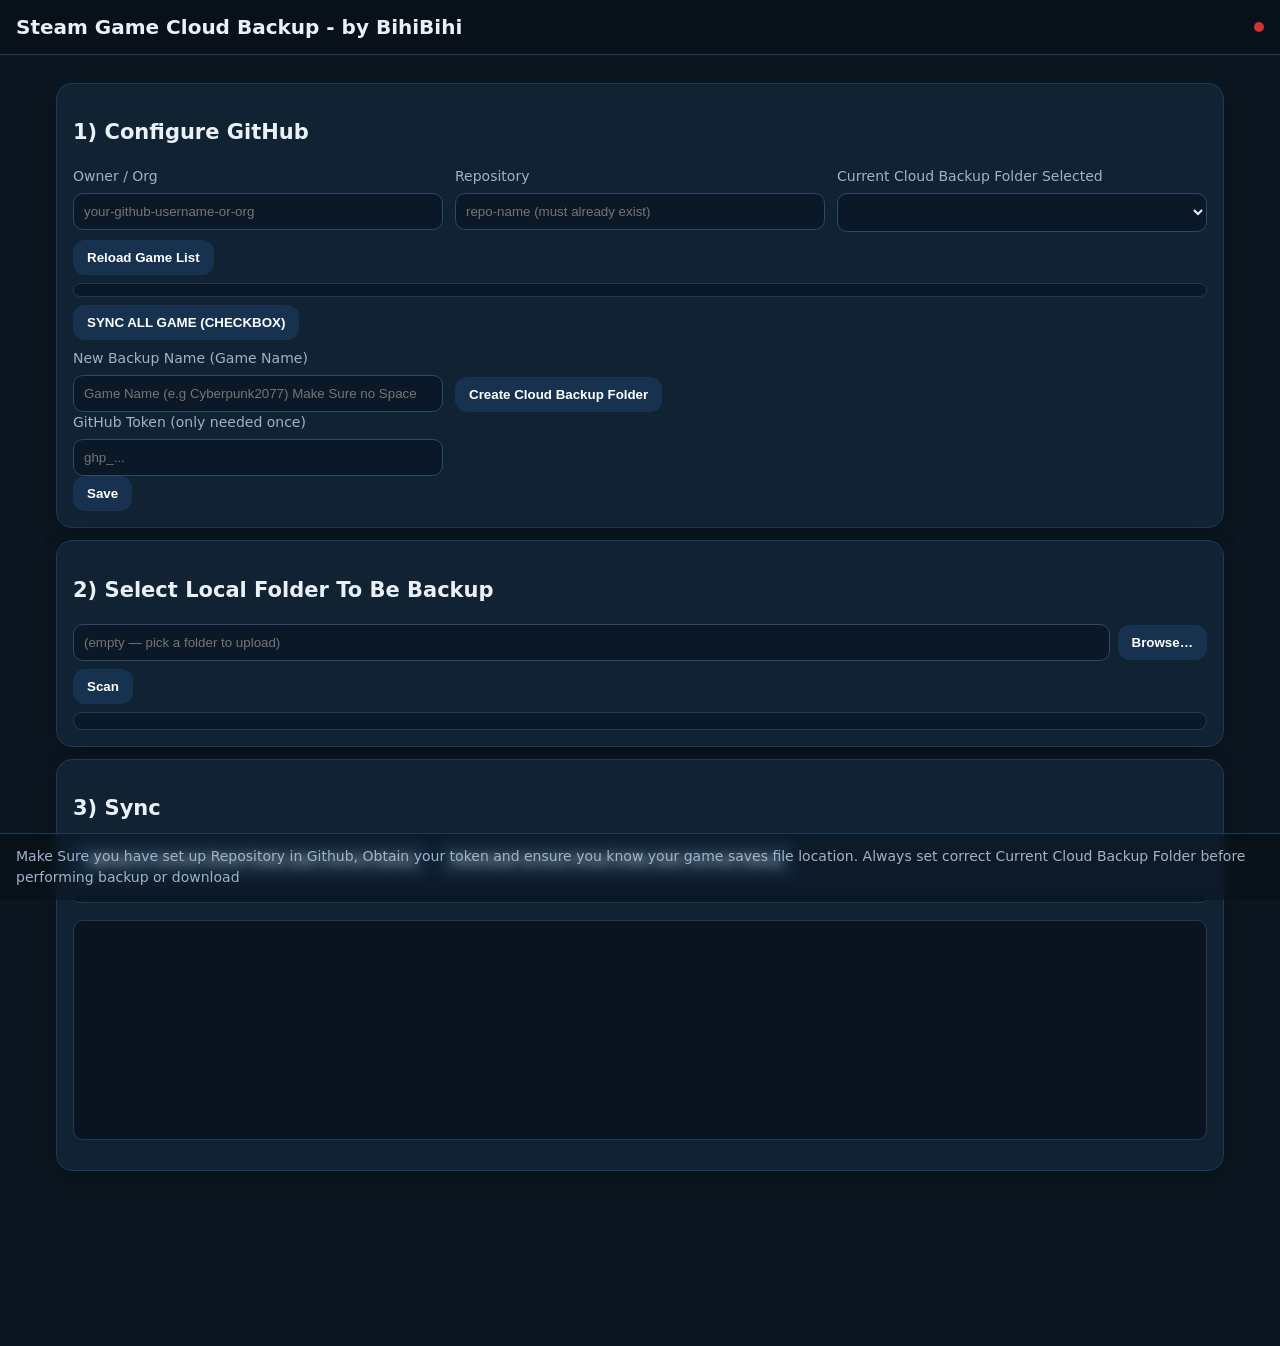
==== templates/index.html @ 960cebba "Add files via upload" ====
<!doctype html>
<html>
  <head>
    <meta charset="utf-8" />
    <meta name="viewport" content="width=device-width, initial-scale=1" />
    <title>Steam Game Cloud Backup - by BihiBihi</title>
    <link rel="stylesheet" href="/static/style.css" />
  </head>
  <body>
    <header>
      <h1>Steam Game Cloud Backup - by BihiBihi</h1>
      <div id="status-dot" title="Disconnected"></div>
    </header>

    <main>
      <section class="card">
        <h2>1) Configure GitHub</h2>
        <div class="grid">
          <div>
            <label>Owner / Org</label>
            <input id="owner" placeholder="your-github-username-or-org" />
          </div>
          <div>
            <label>Repository</label>
            <input id="repo" placeholder="repo-name (must already exist)" />
          </div>
          <div>
            <label>Current Cloud Backup Folder Selected</label>
            <select id="branch-dd"></select>
            <input id="branch" value="main" style="display:none" />
          </div>
        </div>

        <div class="row">
          <button id="load-branches">Reload Game List</button>
          <span id="branch-count" class="muted"></span>
        </div>

        <div id="branch-list" class="branch-list">
          <!-- filled by JS -->
        </div>

        <div class="row">
          <button id="sync-all">SYNC ALL GAME (CHECKBOX)</button>
        </div>

        <div class="grid">
          <div>
            <label>New Backup Name (Game Name)</label>
            <input id="new-branch-name" placeholder="Game Name (e.g Cyberpunk2077) Make Sure no Space" />
          </div>
          <div style="display:flex;align-items:flex-end">
            <button id="create-branch">Create Cloud Backup Folder</button>
          </div>
        </div>

        <div class="grid">
          <div>
            <label>GitHub Token <span class="muted">(only needed once)</span></label>
            <input id="token" type="password" placeholder="ghp_..." />
          </div>
        </div>
        <button id="save-config">Save</button>
        <span id="config-status" class="muted"></span>
      </section>

      <section class="card">
        <h2>2) Select Local Folder To Be Backup</h2>
        <div class="row">
          <input id="selected-folder" readonly placeholder="(empty — pick a folder to upload)" />
          <button id="btn-select">Browse…</button>
        </div>
        <div class="row">
          <button id="btn-scan">Scan</button>
          <span id="scan-count" class="muted"></span>
          <span id="mapped-folder-tip" class="muted" style="margin-left:auto"></span>
        </div>
        <div id="files"></div>
      </section>

      <section class="card">
        <h2>3) Sync</h2>
        <div class="row">
          <button id="btn-upload">Upload to Current Cloud Folder (See Current Game)</button>
          <button id="btn-download">Download Current Cloud Folder (See Current Game)</button>
        </div>
        <progress id="progress" value="0" max="100" style="width:100%;height:10px;"></progress>
        <pre id="log" class="log"></pre>
      </section>
    </main>

    <footer>
      <span class="muted">Make Sure you have set up Repository in Github, Obtain your token and ensure you know your game saves file location. Always set correct Current Cloud Backup Folder before performing backup or download</span>
    </footer>

    <script src="/static/main.js"></script>
  </body>
</html>
---- static/style.css ----
*{box-sizing:border-box} :root{--bg:#0b1620;--fg:#e9f1f7;--muted:#9fb3c8;--card:#112233;--accent:#79c0ff;--ok:#8bd17c;--warn:#ffd166}
body{margin:0;background:var(--bg);color:var(--fg);font:14px/1.5 system-ui,Segoe UI,Roboto,Helvetica,Arial}
header,footer{position:sticky;background:rgba(0,0,0,.2);backdrop-filter:blur(6px);padding:12px 16px;display:flex;align-items:center;gap:12px}
header{top:0;border-bottom:1px solid #1e3a5a}
footer{bottom:0;border-top:1px solid #1e3a5a;justify-content:space-between}
h1{margin:0;font-size:20px}
main{padding:16px;max-width:1200px;margin:0 auto 80px}
.card{background:var(--card);border:1px solid #1e3a5a;border-radius:16px;padding:16px;margin:12px 0;box-shadow:0 6px 22px rgba(0,0,0,.2)}
.grid{display:grid;grid-template-columns:repeat(3,1fr);gap:12px}
.row{display:flex;gap:8px;align-items:center;margin:8px 0}
label{display:block;margin-bottom:6px;color:var(--muted)}
input,select{width:100%;padding:10px;border-radius:10px;border:1px solid #2b486b;background:#0b1827;color:var(--fg)}
button{padding:10px 14px;border:none;border-radius:12px;background:#17324e;color:#fff;cursor:pointer;font-weight:600}
button:hover{filter:brightness(1.1)}
.muted{color:var(--muted)}
#files{max-height:260px;overflow:auto;border:1px solid #1e3a5a;border-radius:10px;padding:8px;margin-top:8px;background:#0b1827}
.file-row{display:grid;grid-template-columns:1fr 120px 280px;gap:8px;padding:6px 4px;border-bottom:1px dashed #25476f}
.file-row:last-child{border-bottom:none}
.log{background:#0a1320;border:1px solid #1e3a5a;border-radius:10px;padding:10px;height:220px;overflow:auto}

#status-dot{width:10px;height:10px;border-radius:50%;background:#c33;margin-left:auto}
#status-dot.ok{background:var(--ok)}

#branch-list{border:1px solid #1e3a5a;border-radius:12px;background:#0b1827;max-height:260px;overflow:auto;padding:6px}
.branch-row{display:grid;grid-template-columns:28px 240px 1fr 220px;gap:8px;align-items:center;padding:6px;border-bottom:1px dashed #25476f}
.branch-row:last-child{border-bottom:none}
.branch-head{font-weight:700;opacity:.8}
.branch-updated{font-family:monospace}
.badge{display:inline-block;padding:2px 8px;border-radius:999px;background:#0e2238;color:#fff;border:1px solid #274d7a;font-size:12px}

progress{appearance:none}
progress::-webkit-progress-bar{background:#0b1827;border-radius:6px;border:1px solid #1e3a5a}
progress::-webkit-progress-value{background:linear-gradient(90deg,var(--accent),#7ee787);border-radius:6px}
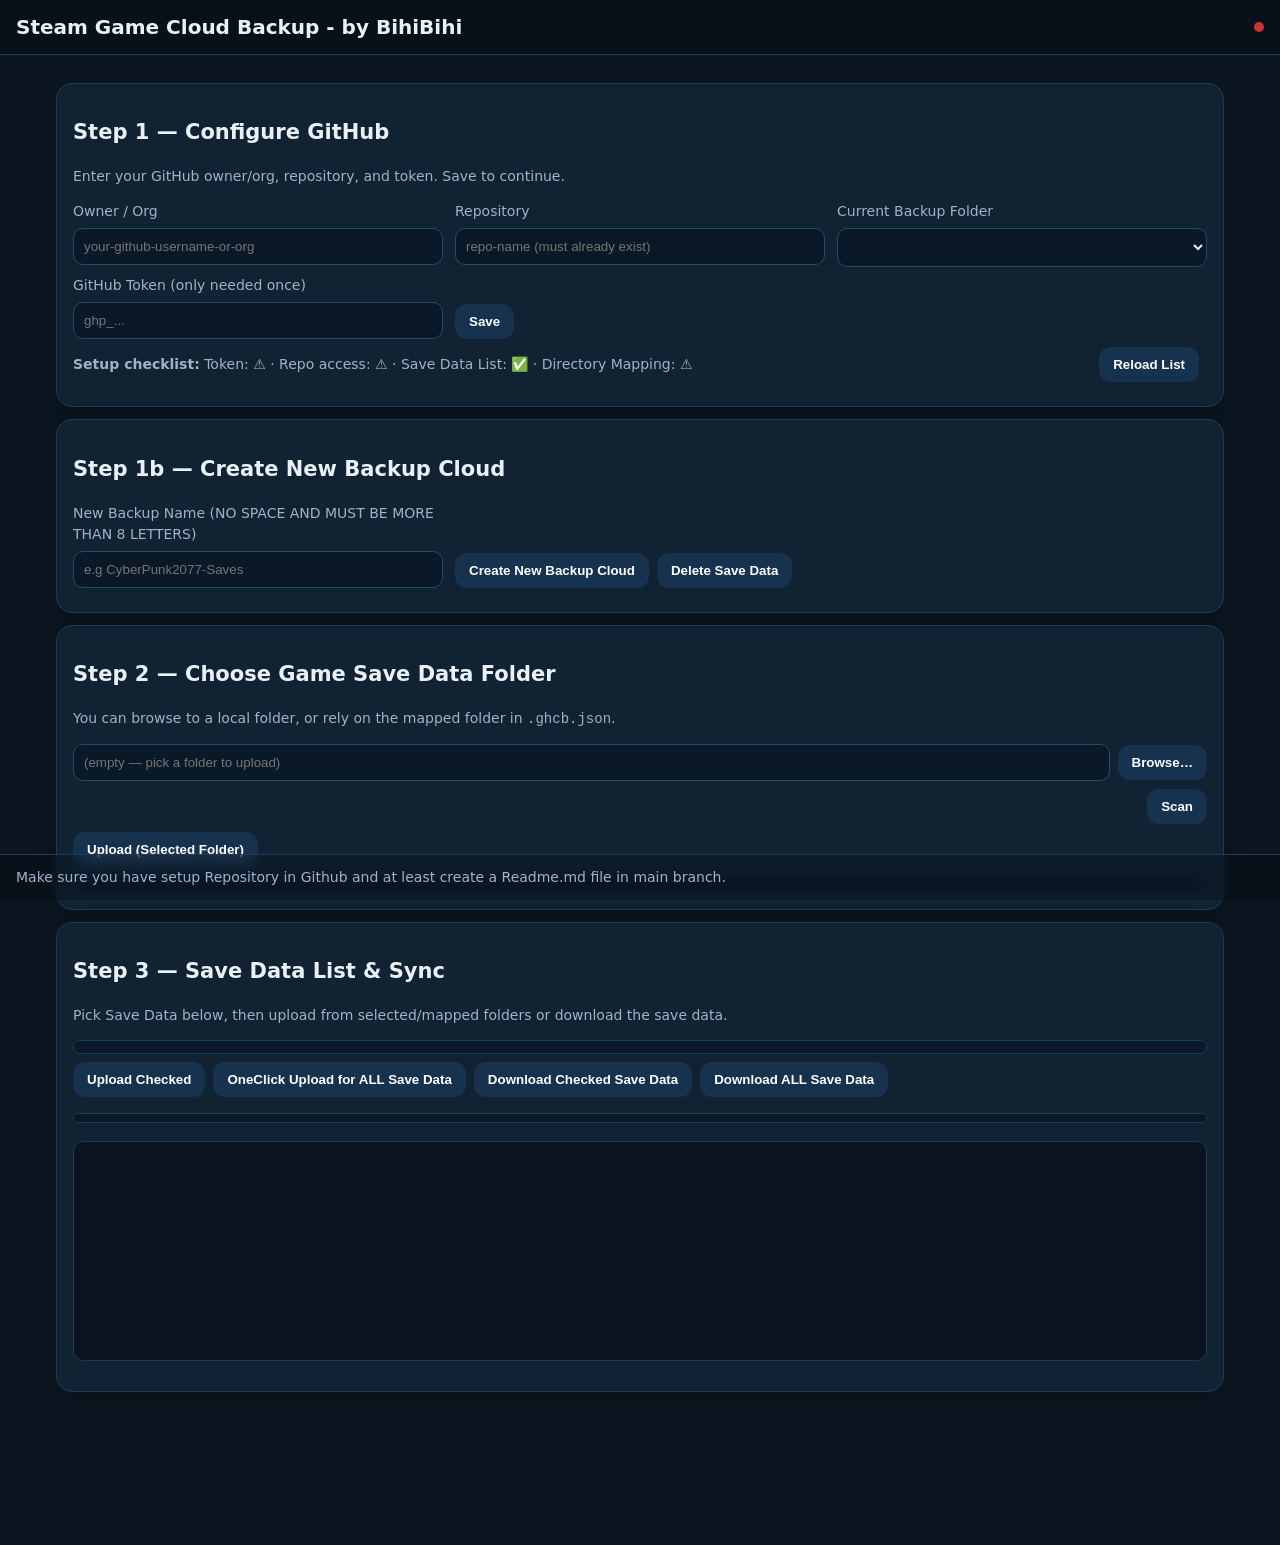
==== commit b5cb6ed1: "Add files via upload" ====
--- a/templates/index.html
+++ b/templates/index.html
@@ -12,85 +12,117 @@
       <div id="status-dot" title="Disconnected"></div>
     </header>
 
-    <main>
-      <section class="card">
-        <h2>1) Configure GitHub</h2>
-        <div class="grid">
-          <div>
-            <label>Owner / Org</label>
-            <input id="owner" placeholder="your-github-username-or-org" />
-          </div>
-          <div>
-            <label>Repository</label>
-            <input id="repo" placeholder="repo-name (must already exist)" />
-          </div>
-          <div>
-            <label>Current Cloud Backup Folder Selected</label>
-            <select id="branch-dd"></select>
-            <input id="branch" value="main" style="display:none" />
-          </div>
-        </div>
 
-        <div class="row">
-          <button id="load-branches">Reload Game List</button>
-          <span id="branch-count" class="muted"></span>
-        </div>
+<main>
+  <section class="card">
+    <h2>Step 1 — Configure GitHub</h2>
+    <p class="muted">Enter your GitHub owner/org, repository, and token. Save to continue.</p>
+    <div class="grid">
+      <div>
+        <label>Owner / Org</label>
+        <input id="owner" placeholder="your-github-username-or-org" />
+      </div>
+      <div>
+        <label>Repository</label>
+        <input id="repo" placeholder="repo-name (must already exist)" />
+      </div>
+      <div>
+        <label>Current Backup Folder</label>
+        <select id="branch-dd"></select>
+        <input id="branch" value="main" style="display:none" />
+      </div>
+    </div>
 
-        <div id="branch-list" class="branch-list">
-          <!-- filled by JS -->
-        </div>
+    <div class="grid" style="margin-top:8px">
+      <div>
+        <label>GitHub Token <span class="muted">(only needed once)</span></label>
+        <input id="token" type="password" placeholder="ghp_..." />
+      </div>
+      <div style="display:flex;align-items:flex-end">
+        <button id="save-config">Save</button>
+        <span id="config-status" class="muted" style="margin-left:8px"></span>
+      </div>
+    </div>
 
-        <div class="row">
-          <button id="sync-all">SYNC ALL GAME (CHECKBOX)</button>
-        </div>
+    <div class="row" style="margin-top:8px">
+      <div id="setup-checklist" class="muted">
+        <strong>Setup checklist:</strong>
+        <span id="check-token">Token: —</span> ·
+        <span id="check-repo">Repo access: —</span> ·
+        <span id="check-branch">List Loaded: —</span> ·
+        <span id="check-mapping">Directory Mapping: —</span>
+      </div>
+      <div style="margin-left:auto;display:flex;gap:8px;align-items:center">
+        <button id="load-branches" title="Reload branches from GitHub">Reload List</button>
+        <span id="branch-count" class="muted"></span>
+      </div>
+    </div>
+  </section>
 
-        <div class="grid">
-          <div>
-            <label>New Backup Name (Game Name)</label>
-            <input id="new-branch-name" placeholder="Game Name (e.g Cyberpunk2077) Make Sure no Space" />
-          </div>
-          <div style="display:flex;align-items:flex-end">
-            <button id="create-branch">Create Cloud Backup Folder</button>
-          </div>
-        </div>
 
-        <div class="grid">
-          <div>
-            <label>GitHub Token <span class="muted">(only needed once)</span></label>
-            <input id="token" type="password" placeholder="ghp_..." />
-          </div>
-        </div>
-        <button id="save-config">Save</button>
-        <span id="config-status" class="muted"></span>
-      </section>
+  <section class="card">
+    <h2>Step 1b — Create New Backup Cloud</h2>
+    <div class="grid" style="margin:8px 0">
+      <div>
+        <label>New Backup Name (NO SPACE AND MUST BE MORE THAN 8 LETTERS)</label>
+        <input id="new-branch-name" placeholder="e.g CyberPunk2077-Saves" />
+      </div>
+      <div style="display:flex;align-items:flex-end">
+        <button id="create-branch">Create New Backup Cloud</button>
+        <button id="delete-branch" style="margin-left:8px">Delete Save Data</button>
 
-      <section class="card">
-        <h2>2) Select Local Folder To Be Backup</h2>
-        <div class="row">
-          <input id="selected-folder" readonly placeholder="(empty — pick a folder to upload)" />
-          <button id="btn-select">Browse…</button>
-        </div>
-        <div class="row">
-          <button id="btn-scan">Scan</button>
-          <span id="scan-count" class="muted"></span>
-          <span id="mapped-folder-tip" class="muted" style="margin-left:auto"></span>
-        </div>
-        <div id="files"></div>
-      </section>
+      </div>
+    </div>
+  </section>
 
-      <section class="card">
-        <h2>3) Sync</h2>
-        <div class="row">
-          <button id="btn-upload">Upload to Current Cloud Folder (See Current Game)</button>
-          <button id="btn-download">Download Current Cloud Folder (See Current Game)</button>
-        </div>
-        <progress id="progress" value="0" max="100" style="width:100%;height:10px;"></progress>
-        <pre id="log" class="log"></pre>
-      </section>
-    </main>
+
+  <section class="card">
+    <h2>Step 2 — Choose Game Save Data Folder</h2>
+    <p class="muted">You can browse to a local folder, or rely on the mapped folder in <code>.ghcb.json</code>.</p>
+    <div class="row">
+      <input id="selected-folder" readonly placeholder="(empty — pick a folder to upload)" />
+      <button id="btn-select">Browse…</button>
+    </div>
+    <div class="row" style="margin-top:8px">
+      <span id="mapped-folder-tip" class="muted"></span>
+      <span style="margin-left:auto">
+        <button id="btn-scan" title="Scan the resolved folder for files">Scan</button>
+        <span id="scan-count" class="muted"></span>
+      </span>
+    </div>
+
+    <div class="row" style="margin-top:8px">
+      <button id="btn-upload" title="Upload from the 'Selected Folder' textbox">Upload (Selected Folder)</button>
+    </div>
+
+    <div id="files"></div>
+  </section>
+
+  <section class="card">
+    <h2>Step 3 — Save Data List & Sync</h2>
+    <p class="muted">Pick Save Data below, then upload from selected/mapped folders or download the save data.</p>
+
+
+
+    <div id="branch-list" class="branch-list">
+      <!-- filled by JS -->
+    </div>
+
+    <div class="row" style="margin-top:8px; gap:8px; flex-wrap:wrap">
+      <button id="btn-upload-checked-mapped" title="Upload mapped folders for all CHECKED branches in this repo">Upload Checked</button>
+      <button id="btn-upload-all-mapped" title="Upload mapped folders for ALL repos & branches in persisted mappings">OneClick Upload for ALL Save Data</button>
+      <button id="sync-all" title="Download checked branches to mapped/selected folders">Download Checked Save Data</button>
+      <button id="btn-download-all-mapped" title="Download ALL repositories & branches to their mapped folders">Download ALL Save Data</button>
+    </div>
+
+    <progress id="progress" value="0" max="100" style="width:100%;height:10px;margin-top:8px;"></progress>
+    <pre id="log" class="log"></pre>
+  </section>
+</main>
+
 
     <footer>
-      <span class="muted">Make Sure you have set up Repository in Github, Obtain your token and ensure you know your game saves file location. Always set correct Current Cloud Backup Folder before performing backup or download</span>
+      <span class="muted">Make sure you have setup Repository in Github and at least create a Readme.md file in main branch</code>.</span>
     </footer>
 
     <script src="/static/main.js"></script>
--- a/static/style.css
+++ b/static/style.css
@@ -31,3 +31,18 @@
 progress{appearance:none}
 progress::-webkit-progress-bar{background:#0b1827;border-radius:6px;border:1px solid #1e3a5a}
 progress::-webkit-progress-value{background:linear-gradient(90deg,var(--accent),#7ee787);border-radius:6px}
+/* Make just the branch list scrollable */
+/* Make just the list scrollable */
+#branch-list {
+  max-height: 320px;          /* adjust as you like */
+  overflow-y: auto;
+}
+
+/* Sticky header row */
+.branch-head {
+  position: sticky;
+  top: 0;
+  z-index: 1;                 /* sit above rows while scrolling */
+  background: #0b1b2d;        /* match your card bg (adjust if needed) */
+  border-bottom: 1px solid #12314b;
+}
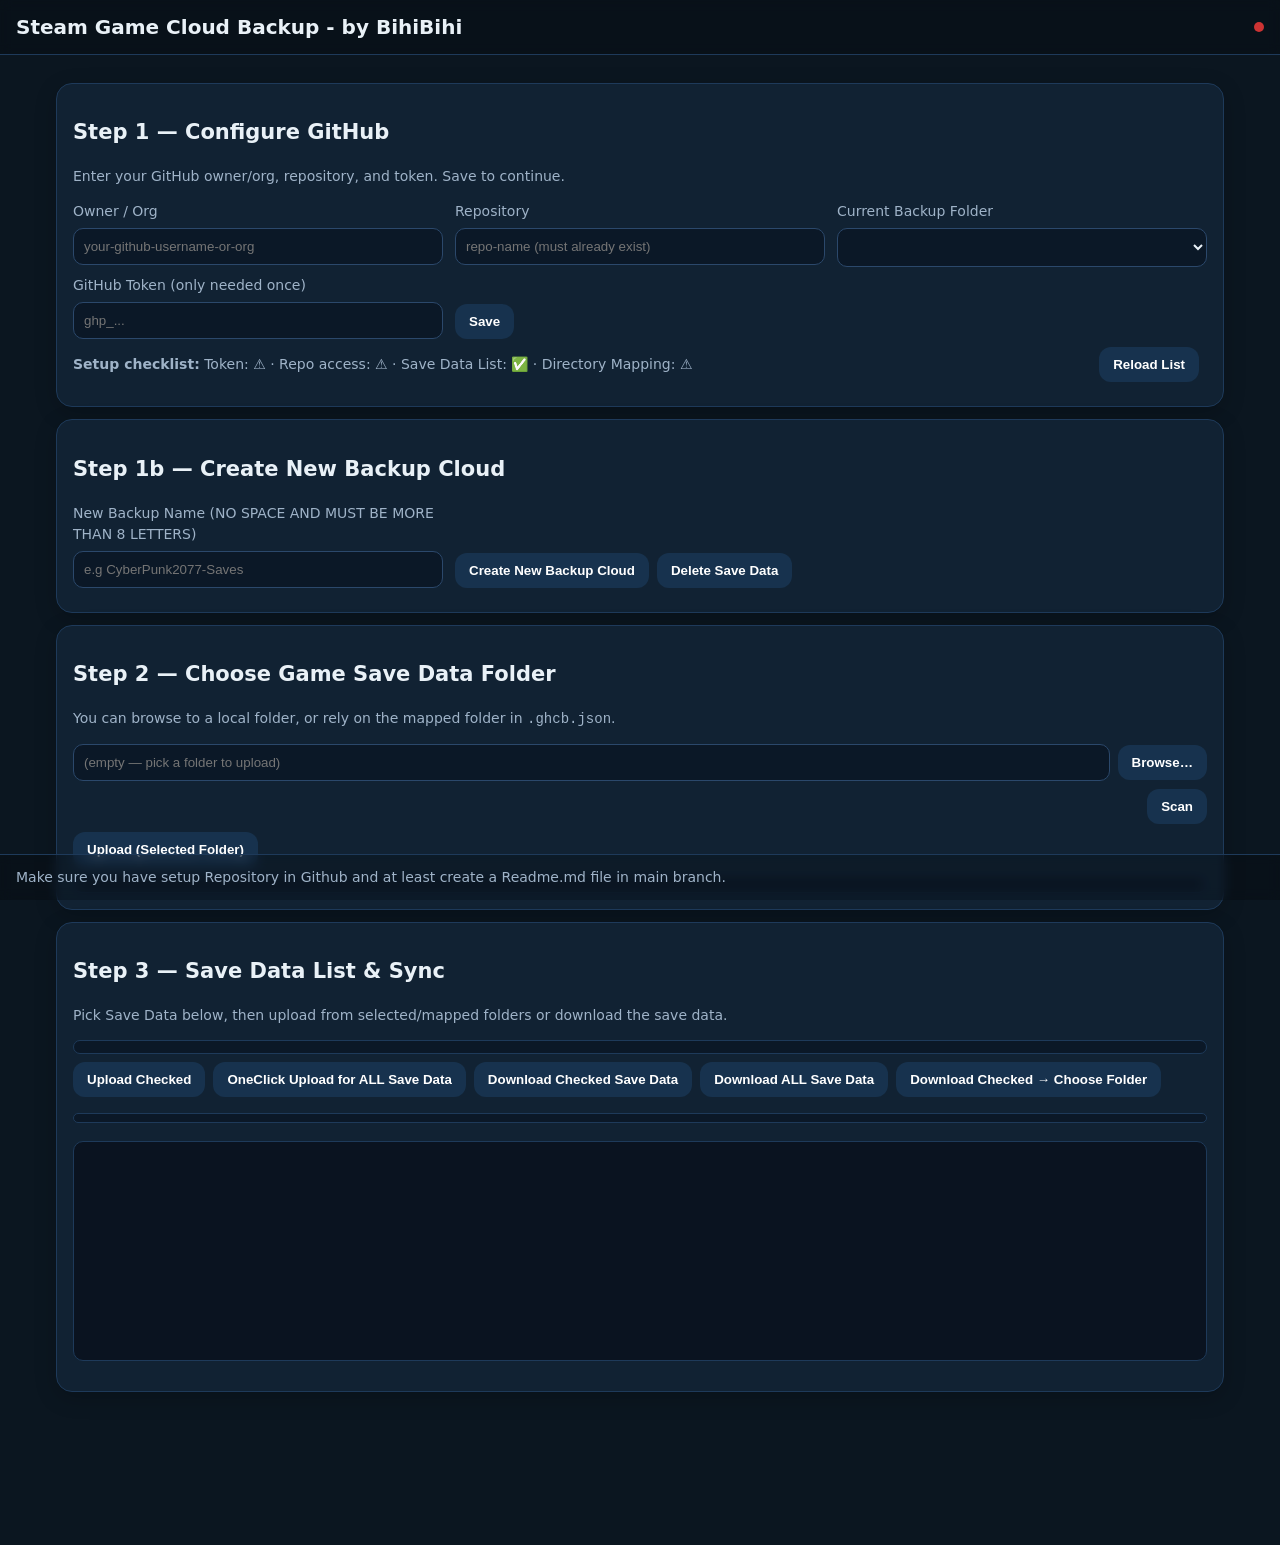
==== commit d4f0a258: "Add files via upload" ====
--- a/templates/index.html
+++ b/templates/index.html
@@ -113,6 +113,10 @@
       <button id="btn-upload-all-mapped" title="Upload mapped folders for ALL repos & branches in persisted mappings">OneClick Upload for ALL Save Data</button>
       <button id="sync-all" title="Download checked branches to mapped/selected folders">Download Checked Save Data</button>
       <button id="btn-download-all-mapped" title="Download ALL repositories & branches to their mapped folders">Download ALL Save Data</button>
+      <button id="btn-download-checked-chosen"
+        title="Pick a folder and download checked save data there">
+          Download Checked → Choose Folder
+      </button>
     </div>
 
     <progress id="progress" value="0" max="100" style="width:100%;height:10px;margin-top:8px;"></progress>
--- a/static/style.css
+++ b/static/style.css
@@ -34,15 +34,13 @@
 /* Make just the branch list scrollable */
 /* Make just the list scrollable */
 #branch-list {
-  max-height: 320px;          /* adjust as you like */
+  max-height: 320px;
   overflow-y: auto;
 }
-
-/* Sticky header row */
 .branch-head {
   position: sticky;
   top: 0;
-  z-index: 1;                 /* sit above rows while scrolling */
-  background: #0b1b2d;        /* match your card bg (adjust if needed) */
+  z-index: 1;
+  background: #0b1b2d;      /* adjust to your theme */
   border-bottom: 1px solid #12314b;
-}+}
